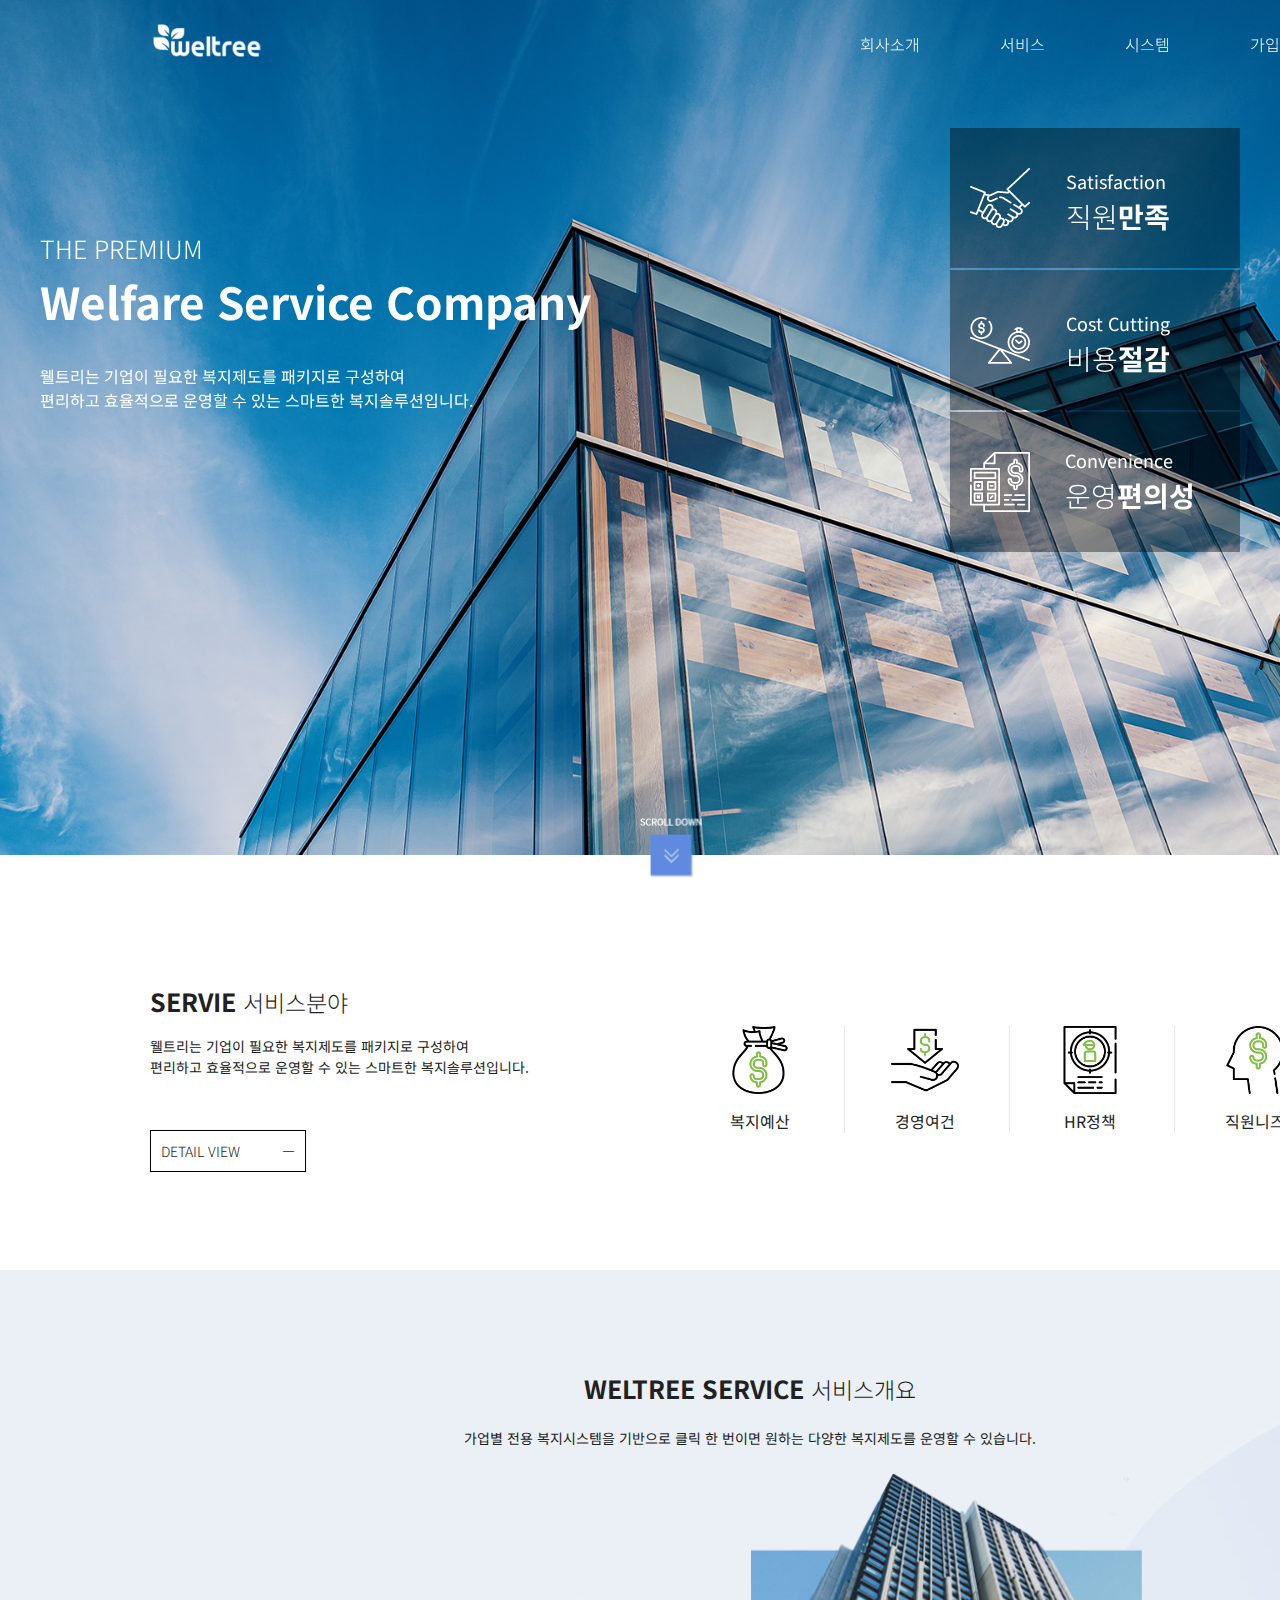
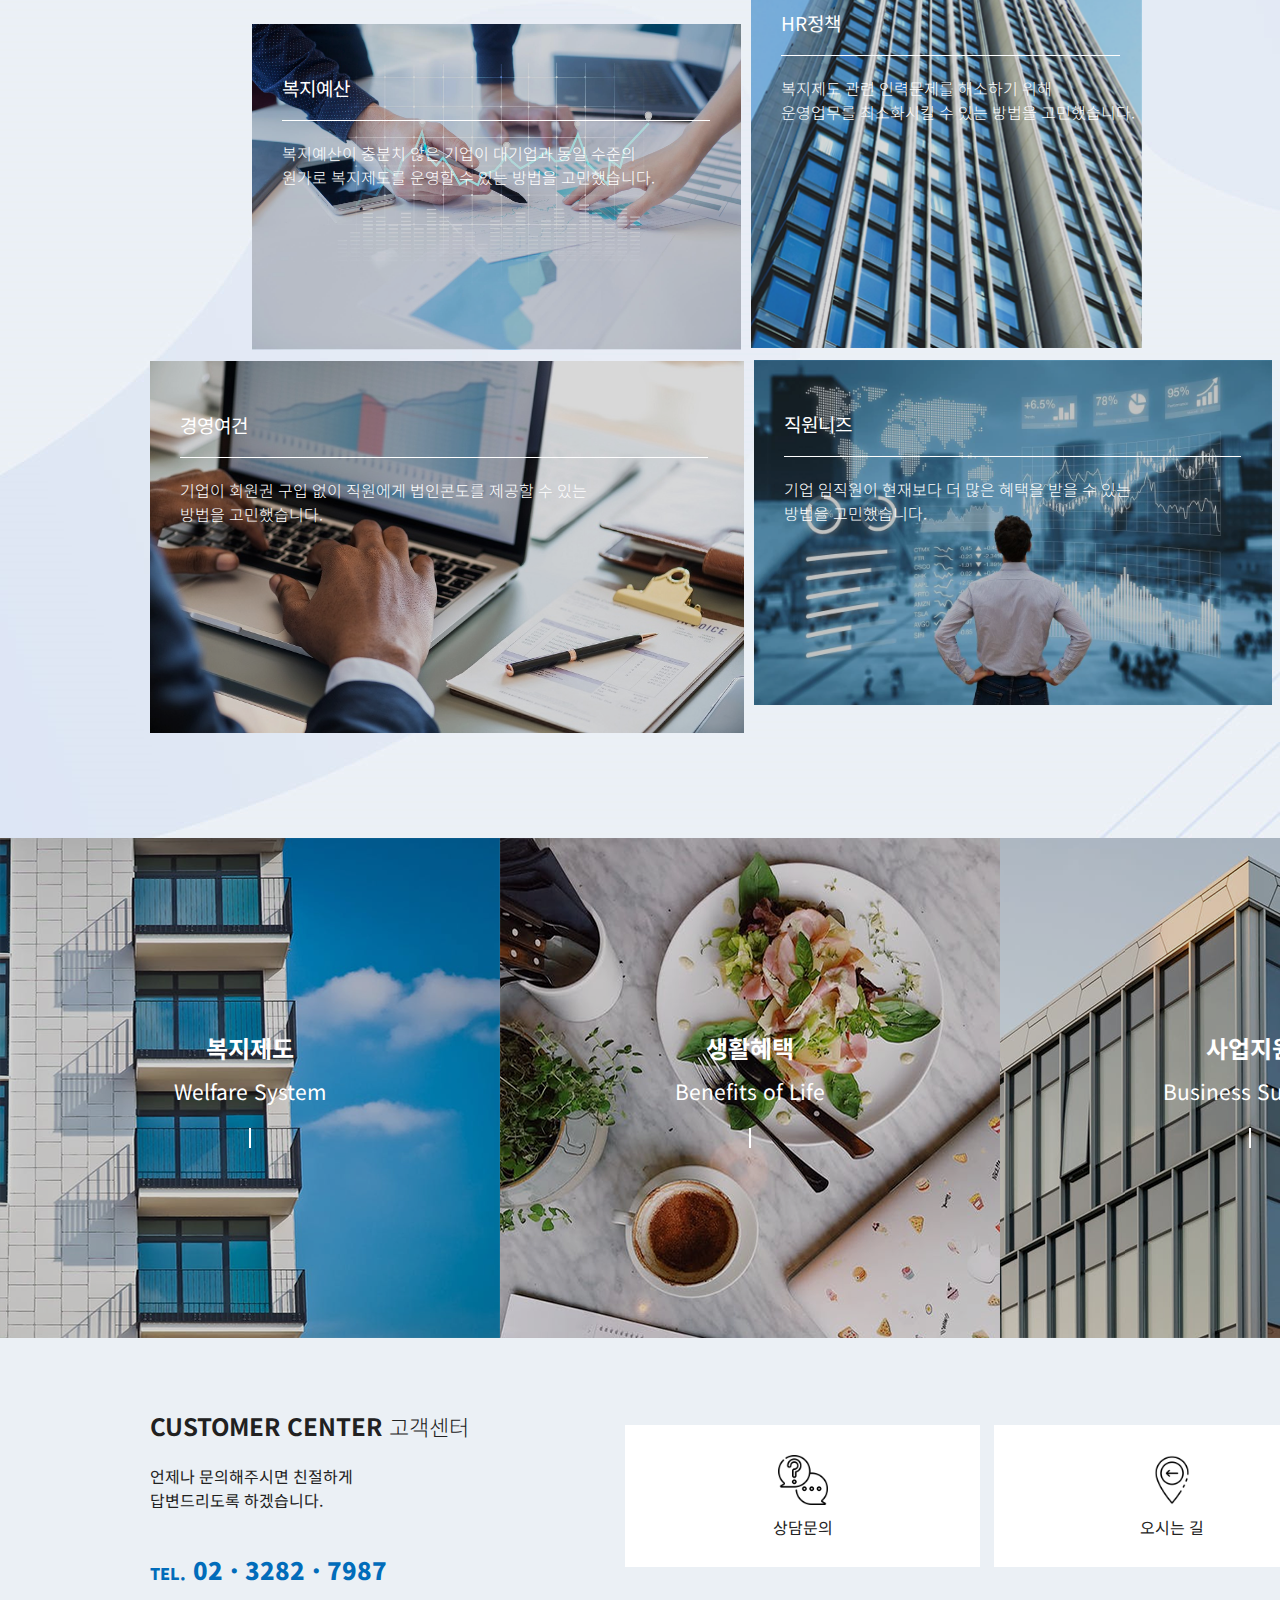
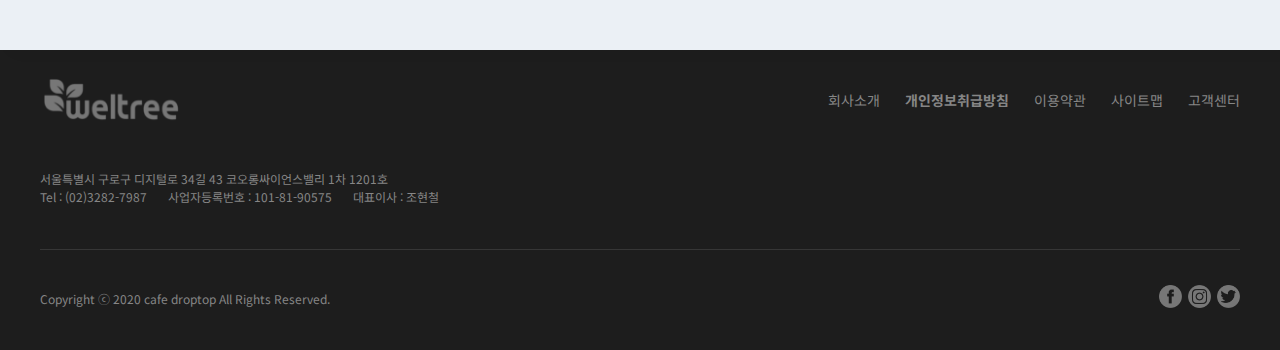
==== index.html @ df448336 "Add files via upload" ====
<!DOCTYPE html>
<html lang="ko">

<head>
    <meta charset="UTF-8">
    <meta name="viewport" content="width=device-width, initial-scale=1.0">
    <link rel="shortcut icon"
        href="https://search.pstatic.net/sunny/?src=https%3A%2F%2Fimg.ezwel.com%2Fwelfare%2Feznew%2Fservice%2Fimages%2Fweltree%2Ffavicon.ico&type=f30_30_png_expire24">
    <title>Weltree</title>

    <!-- 자바스크립트 플러그인 -->
    <script src="https://ajax.googleapis.com/ajax/libs/jquery/1.8.2/jquery.min.js"></script>
    <!-- 사용자 js -->
    <script src="./js/main.js"></script>

    <!-- 사용자 CSS -->
    <link rel="stylesheet" href="./css/reset.css">
    <link rel="stylesheet" href="./css/main.css">

    <!-- 폰트 -->
    <link rel="preconnect" href="https://fonts.gstatic.com">
    <link href="https://fonts.googleapis.com/css2?family=Noto+Sans+KR:wght@100;300;400;700;900&display=swap"
        rel="stylesheet">

    <!-- Swiper -->
    <script src="https://unpkg.com/swiper/swiper-bundle.min.js"></script>
    <link rel="stylesheet" href="https://unpkg.com/swiper/swiper-bundle.min.css">


</head>

<body>
    <div id="wrap">
        <div id="header">
            <div class="container1500">
                <div class="container1200">
                    <a href="index.html" id="logo">
                        <h1 class="logo"></h1>
                    </a>

                    <nav>
                        <ul class="depth1">
                            <li><a href="sub1.html">회사소개</a>
                                <ul class="depth2">
                                    <li><a href="#">서비스 구조</a></li>
                                    <li><a href="#">서비스 배경</a></li>
                                    <li><a href="#">서비스 주체</a></li>
                                    <li><a href="#">이용 프로세스</a></li>
                                    <li><a href="#">도입효과</a></li>
                                    <li><a href="sub1_6.html">오시는 길</a></li>
                                </ul>
                            </li>
                            <li><a href="sub2.html">서비스</a>
                                <ul class="depth2">
                                    <li><a href="#">복지제도</a></li>
                                    <li><a href="#">생활혜택</a></li>
                                    <li><a href="#">사업지원</a></li>
                                </ul>
                            </li>
                            <li><a href="#">시스템</a>
                                <ul class="depth2">
                                    <li><a href="#">사용자시스템</a></li>
                                    <li><a href="#">관리자시스템</a></li>
                                </ul>
                            </li>
                            <li><a href="#">가입안내</a>
                                <ul class="depth2">
                                    <li><a href="#">가입신청</a></li>
                                    <li><a href="#">이용료 정산</a></li>
                                    <li><a href="#">서비스 문의</a></li>
                                </ul>
                            </li>
                        </ul>
                    </nav>
                </div>
            </div>
        </div>

        <div id="visual">
            <div class="swiper-container">
                <div class="swiper-wrapper">

                    <div class="swiper-slide" style="background-image:url(img/main/banner1.png)">
                        <div class="container1200">
                            <div class="title">
                                <h2>THE PREMIUM</h2>
                                <h1>Welfare Service Company</h1>
                                <h3>웰트리는 기업이 필요한 복지제도를 패키지로 구성하여 <br>
                                    편리하고 효율적으로 운영할 수 있는 스마트한 복지솔루션입니다.</h3>
                            </div>
                            <div class="transbox">
                                <div class="transbox1">
                                    <img src="./img/main/satisfaction.png" alt="직원만족">
                                    <div>
                                        <h4>Satisfaction</h4>
                                        <h5>직원<span>만족</span></h5>
                                    </div>
                                </div>

                                <div class="transbox2">
                                    <img src="./img/main/costcutting.png" alt="비용절감">
                                    <div>
                                        <h4>Cost Cutting</h4>
                                        <h5>비용<span>절감</span></h5>
                                    </div>
                                </div>

                                <div class="transbox3">
                                    <img src="./img/main/convenience.png" alt="운영편의성">
                                    <div>
                                        <h4>Convenience</h4>
                                        <h5>운영<span>편의성</span></h5>
                                    </div>
                                </div>
                            </div>
                        </div>
                    </div>

                    <div class="swiper-slide" style="background-image:url(img/main/banner2.png)">
                        <div class="container1200">
                            <div class="title">
                                <h2>THE PREMIUM</h2>
                                <h1>Welfare Service Company</h1>
                                <h3>웰트리는 기업이 필요한 복지제도를 패키지로 구성하여<br>
                                    편리하고 효율적으로 운영할 수 있는 스마트한 복지솔루션입니다.</h3>
                            </div>
                            <div class="transbox">
                                <div class="transbox1">
                                    <img src="./img/main/satisfaction.png" alt="직원만족">
                                    <div>
                                        <h4>Satisfaction</h4>
                                        <h5>직원<span>만족</span></h5>
                                    </div>
                                </div>

                                <div class="transbox2">
                                    <img src="./img/main/costcutting.png" alt="비용절감">
                                    <div>
                                        <h4>Cost Cutting</h4>
                                        <h5>비용<span>절감</span></h5>
                                    </div>
                                </div>

                                <div class="transbox3">
                                    <img src="./img/main/convenience.png" alt="운영편의성">
                                    <div>
                                        <h4>Convenience</h4>
                                        <h5>운영<span>편의성</span></h5>
                                    </div>
                                </div>
                            </div>
                        </div>
                    </div>

                    <div class="swiper-slide" style="background-image:url(img/main/banner3.png)">
                        <div class="container1200">
                            <div class="title">
                                <h2>THE PREMIUM</h2>
                                <h1>Welfare Service Company</h1>
                                <h3>웰트리는 기업이 필요한 복지제도를 패키지로 구성하여<br>
                                    편리하고 효율적으로 운영할 수 있는 스마트한 복지솔루션입니다.</h3>
                            </div>

                            <div class="transbox">
                                <div class="transbox1">
                                    <img src="./img/main/satisfaction.png" alt="직원만족">
                                    <div>
                                        <h4>Satisfaction</h4>
                                        <h5>직원<span>만족</span></h5>
                                    </div>
                                </div>

                                <div class="transbox2">
                                    <img src="./img/main/costcutting.png" alt="비용절감">
                                    <div>
                                        <h4>Cost Cutting</h4>
                                        <h5>비용<span>절감</span></h5>
                                    </div>
                                </div>

                                <div class="transbox3">
                                    <img src="./img/main/convenience.png" alt="운영편의성">
                                    <div>
                                        <h4>Convenience</h4>
                                        <h5>운영<span>편의성</span></h5>
                                    </div>
                                </div>
                            </div>
                        </div>
                    </div>

                </div>
            </div>

            <!-- <div class="container1200">
                <div class="title">
                    <h2>THE PREMIUM</h2>
                    <h1>Welfare Service Company</h1>
                    <h3>웰트리는 기업이 필요한 복지제도를 패키지로 구성하여 <br>
                        편리하고 효율적으로 운영할 수 있는 스마트한 복지솔루션입니다.</h3>
                </div>
            </div> -->
            <div class="box page-start"></div>
        </div>

        <!-- Initialize Swiper -->
        <script>
            var swiper = new Swiper('.swiper-container', {
                spaceBetween: 30,
                effect: 'fade',
                speed: 2000,
                autoplay: {
                    delay: 3000,
                    disableOnInteraction: false,
                }
            });
        </script>


        <div id="contents">
            <div class="container1500">
                <div id="content1">
                    <div class="container1200">
                        <img src="img/main/scroll_down.png" class="scroll_down" alt="scroll down">
                        <div class="left">
                            <h2>SERVIE <span>서비스분야</span></h2>
                            <h3>웰트리는 기업이 필요한 복지제도를 패키지로 구성하여<br>
                                편리하고 효율적으로 운영할 수 있는 스마트한 복지솔루션입니다.</h3>
                            <a href="sub2.html">DETAIL VIEW　　　ㅡ</a>
                        </div>

                        <div class="right">
                            <div class="wrap">
                                <div>
                                    <img src="img/main/046-money.png" alt="복지예산">
                                    <p>복지예산</p>
                                </div>
                                <div>
                                    <img src="img/main/016-profit.png" alt="경영여건">
                                    <p>경영여건</p>
                                </div>
                                <div>
                                    <img src="img/main/026-resume.png" alt="HR정책">
                                    <p>HR정책</p>
                                </div>
                                <div>
                                    <img src="img/main/049-think.png" alt="직원니즈">
                                    <p>직원니즈</p>
                                </div>
                            </div>
                        </div>
                    </div>
                </div>

                <div id="content2">
                    <div class="container1500">
                        <div class="container1200">
                            <h2>WELTREE SERVICE <span>서비스개요</span></h2>
                            <h3>가업별 전용 복지시스템을 기반으로 클릭 한 번이면 원하는 다양한 복지제도를 운영할 수 있습니다.</h3>

                            <div class="box">
                                <div class="top">
                                    <div>
                                        <h4>복지예산</h4>
                                        <img src="img/main/line1.png" alt="line">
                                        <p>복지예산이 충분치 않은 기업이 대기업과 동일 수준의 <br>
                                            원가로 복지제도를 운영할 수 있는 방법을 고민했습니다.</p>
                                    </div>
                                    <div>
                                        <h4>HR정책</h4>
                                        <img src="img/main/line2.png" alt="line">
                                        <p>복지제도 관련 인력문제를 해소하기 위해 <br>
                                            운영업무를 최소화시킬 수 있는 방법을 고민했습니다.</p>
                                    </div>
                                </div>
                                <div class="bottom">
                                    <div>
                                        <h4>경영여건</h4>
                                        <img src="img/main/line3.png" alt="line">
                                        <p>기업이 회원권 구입 없이 직원에게 법인콘도를 제공할 수 있는 <br>
                                            방법을 고민했습니다.</p>
                                    </div>
                                    <div>
                                        <h4>직원니즈</h4>
                                        <img src="img/main/line4.png" alt="line">
                                        <p>기업 임직원이 현재보다 더 많은 혜택을 받을 수 있는 <br> 방법을 고민했습니다.</p>
                                    </div>
                                </div>
                            </div>
                        </div>
                    </div>
                </div>

                <div id="content3">
                    <a href="#">
                        <div class="box1">
                            <h3>복지제도</h3>
                            <h4>Welfare System</h4>
                            <img src="img/main/vline.png" alt="line">
                        </div>
                    </a>
                    <a href="#">
                        <div class="box2">
                            <h3>생활혜택</h3>
                            <h4>Benefits of Life</h4>
                            <img src="img/main/vline.png" alt="line">
                        </div>
                    </a>
                    <a href="#">
                        <div class="box3">
                            <h3>사업지원</h3>
                            <h4>Business Support</h4>
                            <img src="img/main/vline.png" alt="line">
                        </div>
                    </a>
                </div>

                <div id="content4">
                    <div class="container1200">
                        <div class="left non_pointer">
                            <h2>CUSTOMER CENTER
                                <span>고객센터</span>
                            </h2>
                            <h3>언제나 문의해주시면 친절하게 <br>
                                답변드리도록 하겠습니다.</h3>
                            <p><span>TEL.</span>
                                02 · 3282 · 7987</p>
                        </div>
                        <div class="right">
                            <a href="#">
                                <div>
                                    <img src="img/main/question.png" alt="상담문의">
                                    <p>상담문의</p>
                                </div>
                            </a>

                            <a href="sub1_6.html">
                                <div>
                                    <img src="img/main/location.png" alt="오시는길">
                                    <p>오시는 길</p>
                                </div>
                            </a>
                        </div>
                    </div>
                </div>
            </div>
        </div>

        <div id="footer">
            <div class="container1200">
                <div class="top">
                    <div class="left">
                        <h1><a href="index.html"><img src="img/footer_logo.png" alt="footer logo"></a></h1>

                        <p>서울특별시 구로구 디지털로 34길 43 코오롱싸이언스밸리 1차 1201호 <br>
                            Tel : (02)3282-7987&nbsp;&nbsp;&nbsp;&nbsp;&nbsp;&nbsp;&nbsp;사업자등록번호 :
                            101-81-90575&nbsp;&nbsp;&nbsp;&nbsp;&nbsp;&nbsp;&nbsp;대표이사 : 조현철
                        </p>

                    </div>
                    <div class="right">
                        <ul>
                            <li><a href="#">회사소개</a></li>
                            <li><a href="#">개인정보취급방침</a></li>
                            <li><a href="#">이용약관</a></li>
                            <li><a href="#">사이트맵</a></li>
                            <li><a href="#">고객센터</a></li>
                        </ul>
                    </div>
                </div>

                <img src="img/footer_line.png" alt="footer line">

                <div class="bottom">
                    <div class="left">
                        <p>Copyright ⓒ 2020 cafe droptop All Rights Reserved.</p>
                    </div>
                    <div class="right">
                        <ul>
                            <li><a href="#"><img src="img/facebook.png" alt="페이스북"></a></li>
                            <li><a href="#"><img src="img/instagram.png" alt="인스타그램"></a></li>
                            <li><a href="#"><img src="img/twitter.png" alt="트위터"></a></li>
                        </ul>
                    </div>
                </div>
            </div>
        </div>
    </div>
    <!--//wrap-->
</body>

</html>
---- css/main.css ----
/* main.css */

/* 레이아웃 */
#wrap {width: 100%; margin: 0 auto;}
#header {
    width: 100%; height: 84px;
    position: relative;
    left: 50%;
    transform: translateX(-50%);
    position: fixed;
    /* background-color: red; */
    z-index: 3;
}
#visual {
    width: 100%; height: 100vh; /*마법의키다,,!*/
}
#contents {
    width: 100%; height: 100%;
    position: relative;
}
#content1 {width: 100%; height: 370px;}
#content2 {width: 100%; height: 1168px;}
#content3 {width: 100%; height: 500px;}
#content4 {width: 100%; height: 312px; background-color: #EBF0F5;}
#footer {width: 100%; height: 300px; background-color: #1D1D1D;}


@media (max-width: 1930px) {
    #wrap {width: 100%;}
}
/* 화면 너비 0~1200px (20px은 오차범위) */
 @media (max-width: 1220px) {
    #wrap {width: 100%;}
}
 /* 화면 너비 0~768px */
@media (max-width: 768px) {
    #wrap {width: 100%;}
}
 /* 화면 너비 0~480px */
@media (max-width: 480px) {
    #wrap {width: 100%;}
}


/* 헤더 */
#header .container1200 {
    width: 1200px; height: 84px;
    margin: 0 auto;
    position: relative;
    /* outline: 1px solid red; */
}
#header nav{
    position: absolute;
    right: 0; top: 32px;
}
#header nav > ul.depth1 > li {
    float: left;
    text-align: center;
    font-size: 16px;
    z-index: 1;
}
#header nav > ul.depth1 > li > a {
    display: block;
    padding: 0px 40px;
    color: #fff;
    padding-bottom: 25px;
    font-weight: 300;
}
/* 2단계 밑줄 호버 */
#header nav ul.depth2 > li > a {
    color: rgb(119, 119, 119);
    font-size: 15px;
    position: relative;
	display: inline-block;
	/* margin: 5px 0px; */
	outline: none;
	text-decoration: none;
	text-transform: uppercase;
	/* letter-spacing: 1px; */
	font-weight: 400;
    text-shadow: 0 0 1px rgba(255,255,255,0.3);
    -webkit-transition: color 0.3s;
	-moz-transition: color 0.3s;
    transition: color 0.3s;
    padding: 3px;
    /* outline: 1px solid red; */
}
#header nav ul.depth2 > li > a::after {
	position: absolute;
	left: 0;
	width: 100%;
	height: 2px;
	background: #016dba;
	content: '';
	opacity: 0;
	-webkit-transition: opacity 0.3s, -webkit-transform 0.3s;
	-moz-transition: opacity 0.3s, -moz-transform 0.3s;
	transition: opacity 0.3s, transform 0.3s;
	-webkit-transform: translateY(-10px);
	-moz-transform: translateY(-10px);
	transform: translateY(-10px);
}
#header nav ul.depth2 > li > a::after {
	bottom: 0;
	-webkit-transform: translateY(10px);
	-moz-transform: translateY(10px);
	transform: translateY(10px);
}
#header nav ul.depth2 > li > a:hover::before,
#header nav ul.depth2 > li > a:focus::before,
#header nav ul.depth2 > li > a:hover::after,
#header nav ul.depth2 > li > a:focus::after {
	opacity: 1;
	-webkit-transform: translateY(-1px);
	-moz-transform: translateY(-1px);
	transform: translateY(-1px);
}


#header nav ul.depth2 li {
    margin-top: 13px;
    /* outline: 1px solid red; */
}
#header .container1500 {
    width: 1500px; height: 84px;
    margin: 0 auto;
    overflow: hidden;
    transition-duration: 0.3s;
}
#header .logo {
    width: 114.24px; height: 40px;
    background-image: url('../img/header_logo1.png');
    z-index: 1;
    position: relative;
    top: 21px;
}
.down {
    background-color:rgba(0,0,0,.8);
    -webkit-transition-duration:0.4s;
    -webkit-transition-timing-function:ease;
    transition-duration:0.4s;
    transition-timing-function:ease;
  }


/* 비주얼 */
.swiper-container {
    width: 100%;
    height: 100%;
  }
.swiper-slide {
    background-position: center;
    background-size: cover;
}
#visual .box {
    width: 1500px; height: 45px;
    background-color: #fff;
    margin: 0 auto;
    position: relative;
    top: -45px;
    z-index: 2;
}
/* 비주얼 타이틀 */
.swiper-slide > .container1200 {
    width: 1200px; height: 100%;
    /* outline: 1px solid red; */
    margin: 0 auto;
    position: relative;
}
.swiper-slide .title {
    padding-top: 18vw;
    color: #fff;
}
.swiper-slide .title > h1,
.swiper-slide .title > h2,
.swiper-slide .title > h3{
    color: #fff;
}


.swiper-slide .title h2 {font-size: 25px; font-weight: 300;}
.swiper-slide .title h1 {font-size: 44px; font-weight: 700;}
.swiper-slide .title h3 {font-size: 16px; margin-top: 30px;}
/* 비주얼 박스 */
.swiper-slide .transbox {
    float: right;
    position: absolute;
    right: 0;
    top: 10vw;
}
.swiper-slide .transbox > div {
    width: 290px; height: 140px;
    background-color: rgba(0, 0, 0, 0.384);
    /* outline: 1px solid yellow; */
    margin-bottom: 2px;
}
.swiper-slide .transbox > div h4, h5 {
    color: #fff;
}
.swiper-slide .transbox > div h4 {
    font-size: 18px;
    margin-top: 30px;
}
.swiper-slide .transbox > div h5 {
    font-size: 28px;
    font-weight: 300;
}
.swiper-slide .transbox > div h5 span {
    font-weight: 700;
}
.swiper-slide .transbox > div > div {
    float: right;
    margin-right: 70px;
    margin-top: 10px;
    /* outline: 1px solid green; */
}
.swiper-slide .transbox > div:last-child > div {
    margin-top: 5px;
    margin-right: 45px;
    
}
.swiper-slide .transbox > div > img {
    padding: 40px 0px 0 20px;
}


/* 콘텐츠 레이아웃1500 */
#contents > .container1500 {
    width: 1500px;
    margin: 0 auto;
    /* outline: 1px solid blue; */
    box-shadow: 12px -2px 20px 1px rgba(0, 0, 0, 0.041);

}
/* 콘텐츠1 */
#content1 .scroll_down {
    width: 62px; height: 64px;
    position: absolute;
    left: 50%;
    top: -85px;
    z-index: 2;
}
#content1 > .container1200 {
    width: 1200px; height: inherit;
    margin: 0 auto;
    /* outline: 1px solid red; */
}
#content1 .left {
    width: 530px;
    float: left;
    padding-top: 83px;
}
#content1 .right {
    width: 670px;
    float: right;
}
#content1 .left h2 {
    font-weight: 700;
    font-size: 25px;
    margin-bottom: 15px;
}
#content1 .left h2 span {
    font-weight: 300;
    font-size: 23px;
}
#content1 .left h3 {
    font-weight: 400;
    font-size: 14px;
    margin-bottom: 60px;
}
#content1 .left a {
    border: 1px solid #000;
    padding: 10px 10px;
    font-size: 14px;
    font-weight: 300;
}
#content1 .right > .wrap {
    margin-top: 126px;
}
#content1 .right > .wrap > div {
    display: inline-block;
    text-align: center;
    width: 160px;
    border-left: 1px solid #E7E7E7;
    /* outline: 1px solid red; */
}
#content1 .right > .wrap > div:first-child {
    border-left: none;
}
#content1 .right > .wrap > div p {
    margin-top: 10px;
}


/* 콘텐츠2 */
#content2 .container1500 {
    width: 1500px;
    height: 100%;
    margin: 0 auto;
    background-image: url('../img/main/content2_bg.png');
}
#content2 .container1200 {
    width: 1200px; height: inherit;
    text-align: center;
    /* outline: 1px solid red; */
    margin: 0 auto;
}
#content2 h2 {
    font-weight: 700;
    font-size: 25px;
    margin-bottom: 20px;
    padding-top: 100px;
}
#content2 h2 span {
    font-weight: 300;
    font-size: 23px;
}
#content2 h3 {
    font-weight: 400;
    font-size: 14px;
    margin-bottom: 20px;
}
#content2 .box .top {
    padding-left: 102px;
}
#content2 .box .top div{
    float: left;
    margin-bottom: 10px;
}
#content2 .box .top div:nth-child(1) {
    width: 489px; height: 326px;
    background-image: url('../img/main/content2_1.png');
    margin-top: 155px;
    margin-right: 10px;
}
#content2 .box .top div:nth-child(2) {
    width: 390.7px; height: 479.99px;
    background-image: url('../img/main/content2_2.png');
}
#content2 .box .bottom {
    width:1123px; height: 383px;
    /* background-color: red; */
}
#content2 .box .bottom div{
    float: left;
}
#content2 .box .bottom div:nth-child(1) {
    width: 594px; height: 372px;
    background-image: url('../img/main/content2_3.png');
    margin-top: 1px;
}
#content2 .box .bottom div:nth-child(2) {
    width: 518px; height: 345px;
    background-image: url('../img/main/content2_4.png');
    margin-left: 10px;
}
/* 호버 */
#content2 .box .top div:nth-child(1):hover {
    background-image: url('../img/main/trans1.png');
    transition-duration: 0.5s;
}
#content2 .box .top div:nth-child(2):hover {
    background-image: url('../img/main/trans2.png');
    transition-duration: 0.5s;
}
#content2 .box .bottom div:nth-child(1):hover {
    background-image: url('../img/main/trans3.png');
    transition-duration: 0.5s;
}
#content2 .box .bottom div:nth-child(2):hover {
    background-image: url('../img/main/trans4.png');
    transition-duration: 0.5s;
}
/* 텍스트 */
#content2 .box {
    color: #fff;
    text-align: start;
}
#content2 .box h4 {
    color: #fff;
    font-size: 19px;
}
#content2 .box p {
    font-weight: 300;
    margin-top: 15px;
}
#content2 .box .top div:nth-child(2) h4{
    padding-top: 140px;
}
#content2 .box .top div:nth-child(2) > h4,
#content2 .box .top div:nth-child(2) > img,
#content2 .box .top div:nth-child(2) > p {
    padding-left: 30px;
}
#content2 .box .top div:nth-child(1) h4,
#content2 .box .bottom div:nth-child(1) h4,
#content2 .box .bottom div:nth-child(2) h4 {
    padding-top: 50px;
    padding-left: 30px;
}
#content2 .box .top div:nth-child(1) > img,
#content2 .box .top div:nth-child(1) > p {
    padding-left: 30px;
}
#content2 .box .bottom div:nth-child(1) > img,
#content2 .box .bottom div:nth-child(1) > p {
    padding-left: 30px;
}
#content2 .box .bottom div:nth-child(2) > img,
#content2 .box .bottom div:nth-child(2) > p {
    padding-left: 30px;
}


/* 콘텐츠3 */
#content3 > a > div {
    width: 500px; height: 500px;
    float: left;
    text-align: center;
}
#content3 .box1 {
    background-image: url('../img/main/content2_5.png');
}
#content3 .box2 {
    background-image: url('../img/main/content2_6.png');
}
#content3 .box3 {
    background-image: url('../img/main/content2_7.png');
}
/* 호버 */
#content3 .box1:hover {
    background-image: url('../img/main/trans5.png');
    transition-duration: 0.5s;
}
#content3 .box2:hover {
    background-image: url('../img/main/trans6.png');
    transition-duration: 0.5s;
}
#content3 .box3:hover {
    background-image: url('../img/main/trans7.png');
    transition-duration: 0.5s;
}
/* 텍스트 */
#content3 div h3, #content3 div h4 {
    color: #fff;
}
#content3 div h3 {
    font-size: 24px;
    font-weight: 700;
    padding-top: 192px;
}
#content3 div h4 {
    font-size: 21px;
    margin-top: 10px;
}
#content3 div img {
    margin-top: 20px;
}


/* 콘텐츠4 */
#content4 .container1200 {
    width: 1200px; height: inherit;
    /* outline: 1px solid red; */
    margin: 0 auto;
}
#content4 .left {
    width: 475px;
    float: left;
    /* background-color: red; */
}
#content4 .right {
    width: 725px;
    float: left;
}
#content4 .left > h2 {
    font-weight: 700;
    font-size: 24px;
    padding-top: 70px;
    margin-bottom: 20px;
}
#content4 .left > h2 span {
    font-weight: 300;
    font-size: 22px;
}
#content4 .left > h3 {
    font-weight: 400;
    font-size: 16px;
    margin-bottom: 40px;
}
#content4 .left > p {
    color: #016CBA;
    font-size: 24px;
    font-weight: 900;
}
#content4 .left > p span {
    font-size: 16px;
}

#content4 .right a > div{
    width: 355px; height: 142px;
    background-color: #fff;
    text-align: center;
    display: inline-block;
    margin-top: 87px;
}
#content4 .right a:nth-child(1) div {
    margin-right: 10px;
}
#content4 .right a > div > img {
    padding-top: 30px;
    padding-bottom: 5px;
}


/* 푸터 */
#footer .container1200 {
    width: 1200px; height: inherit;
    margin: 0 auto;
    /* outline: 1px solid red; */
    color: #868686;
    font-size: 12px;
    position: relative;
}
/* top */
#footer .top > div {
    float: left;
}
#footer .top > .left {
    width: 600px;
}
#footer .top > .right {
    width: 600px;
}
#footer .top > .left > h1 img{
    margin-top: 25px;
    margin-bottom: 40px;
}
#footer .top > .left > p {
    margin-bottom: 30px;
}
#footer .top > .right ul {
    position: absolute;
    right: 0;
    top: 40px;
}
#footer .top > .right ul li {
    float: left;
}
#footer .top > .right ul li a {
    color: #868686;
    display: block;
    padding-left: 25px;
    font-size: 14px;
}
#footer .top > .right ul li:nth-child(2) {
    font-weight: 700;
}


/* bottom */
#footer .bottom > div {
    float: left;
}
#footer .bottom > .left {
    width: 600px;
}
#footer .bottom > .right {
    width: 600px;
}
#footer .bottom > .left p {
    line-height: 90px;
}
#footer .bottom > .right ul {
    position: absolute;
    bottom: 38px;
    right: 0;
}
#footer .bottom > .right ul li {
    float: left;
    padding-left: 6px;
}

.non_pointer {pointer-events: none;}
/* 헤더 배경 */
#header .container1500 {
    /* outline: 1px solid red; */
    /* background-image:url('../img/menu.jpg') */
}
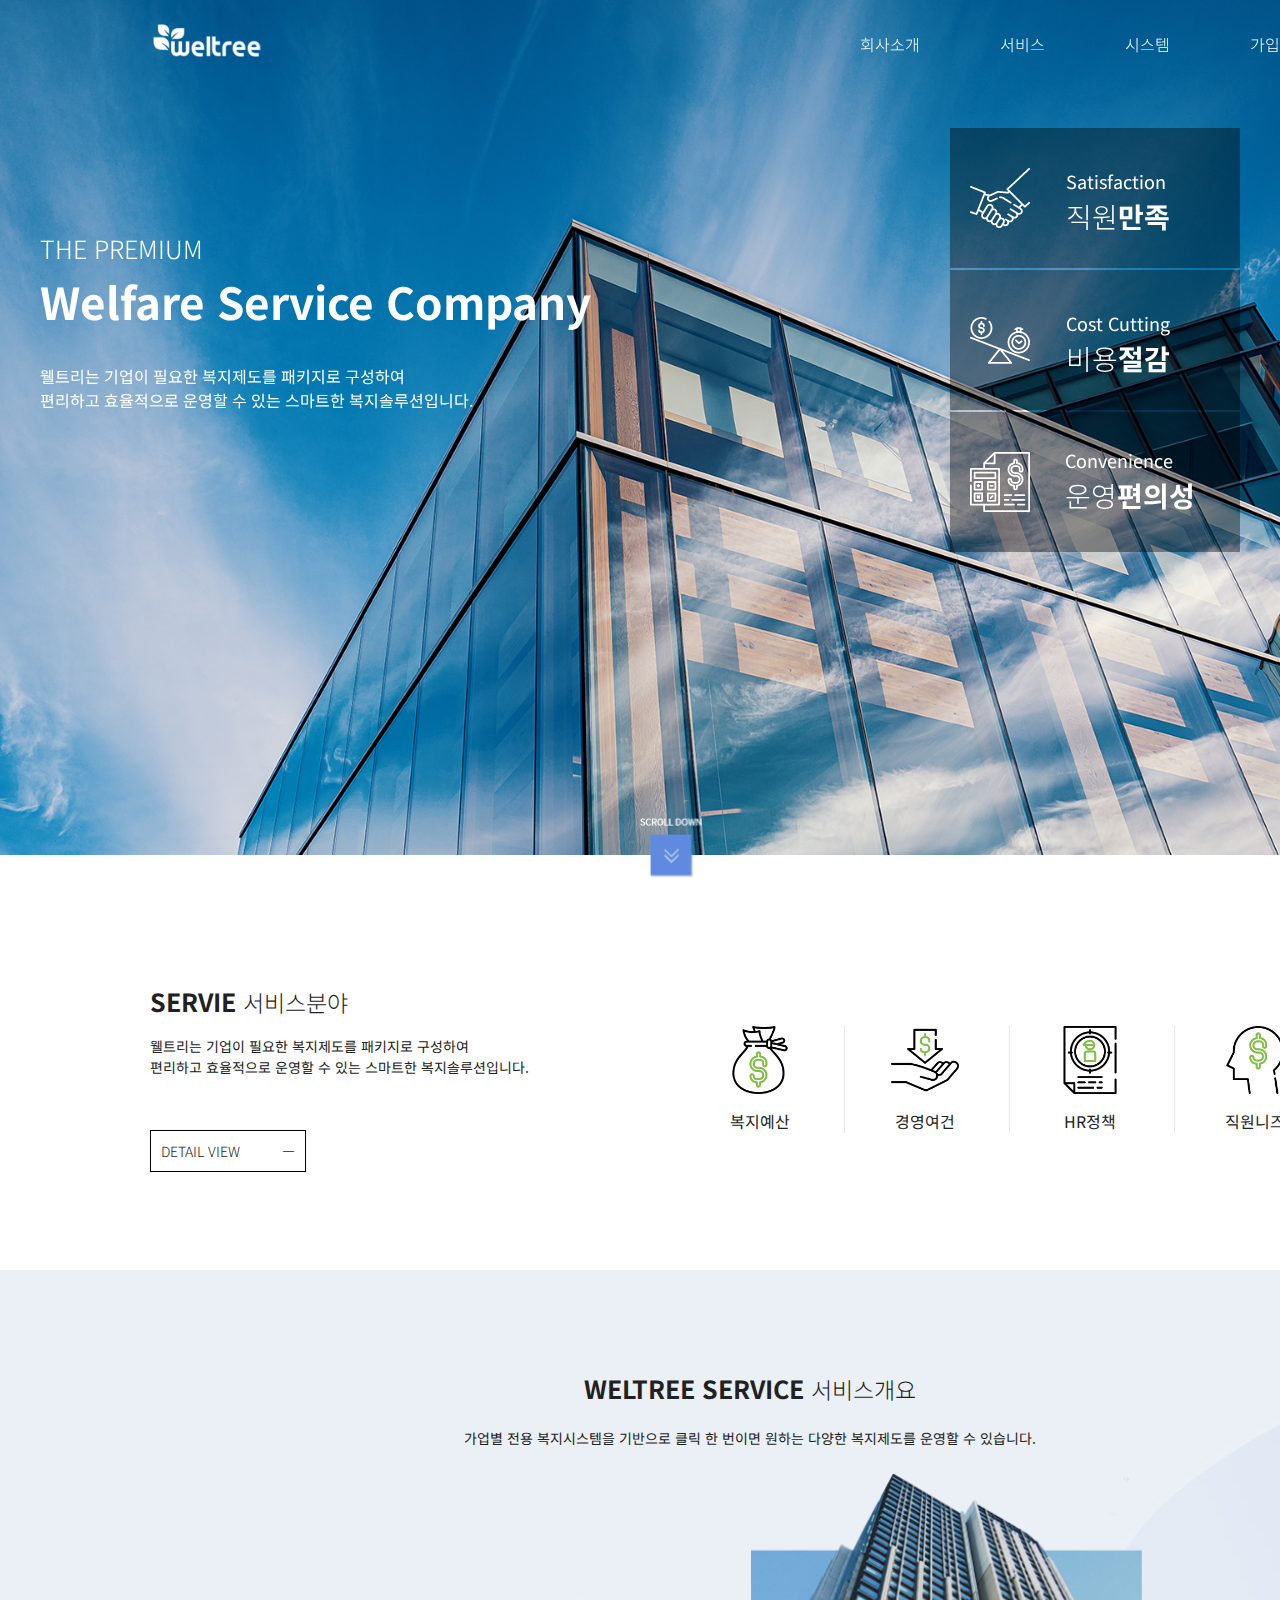
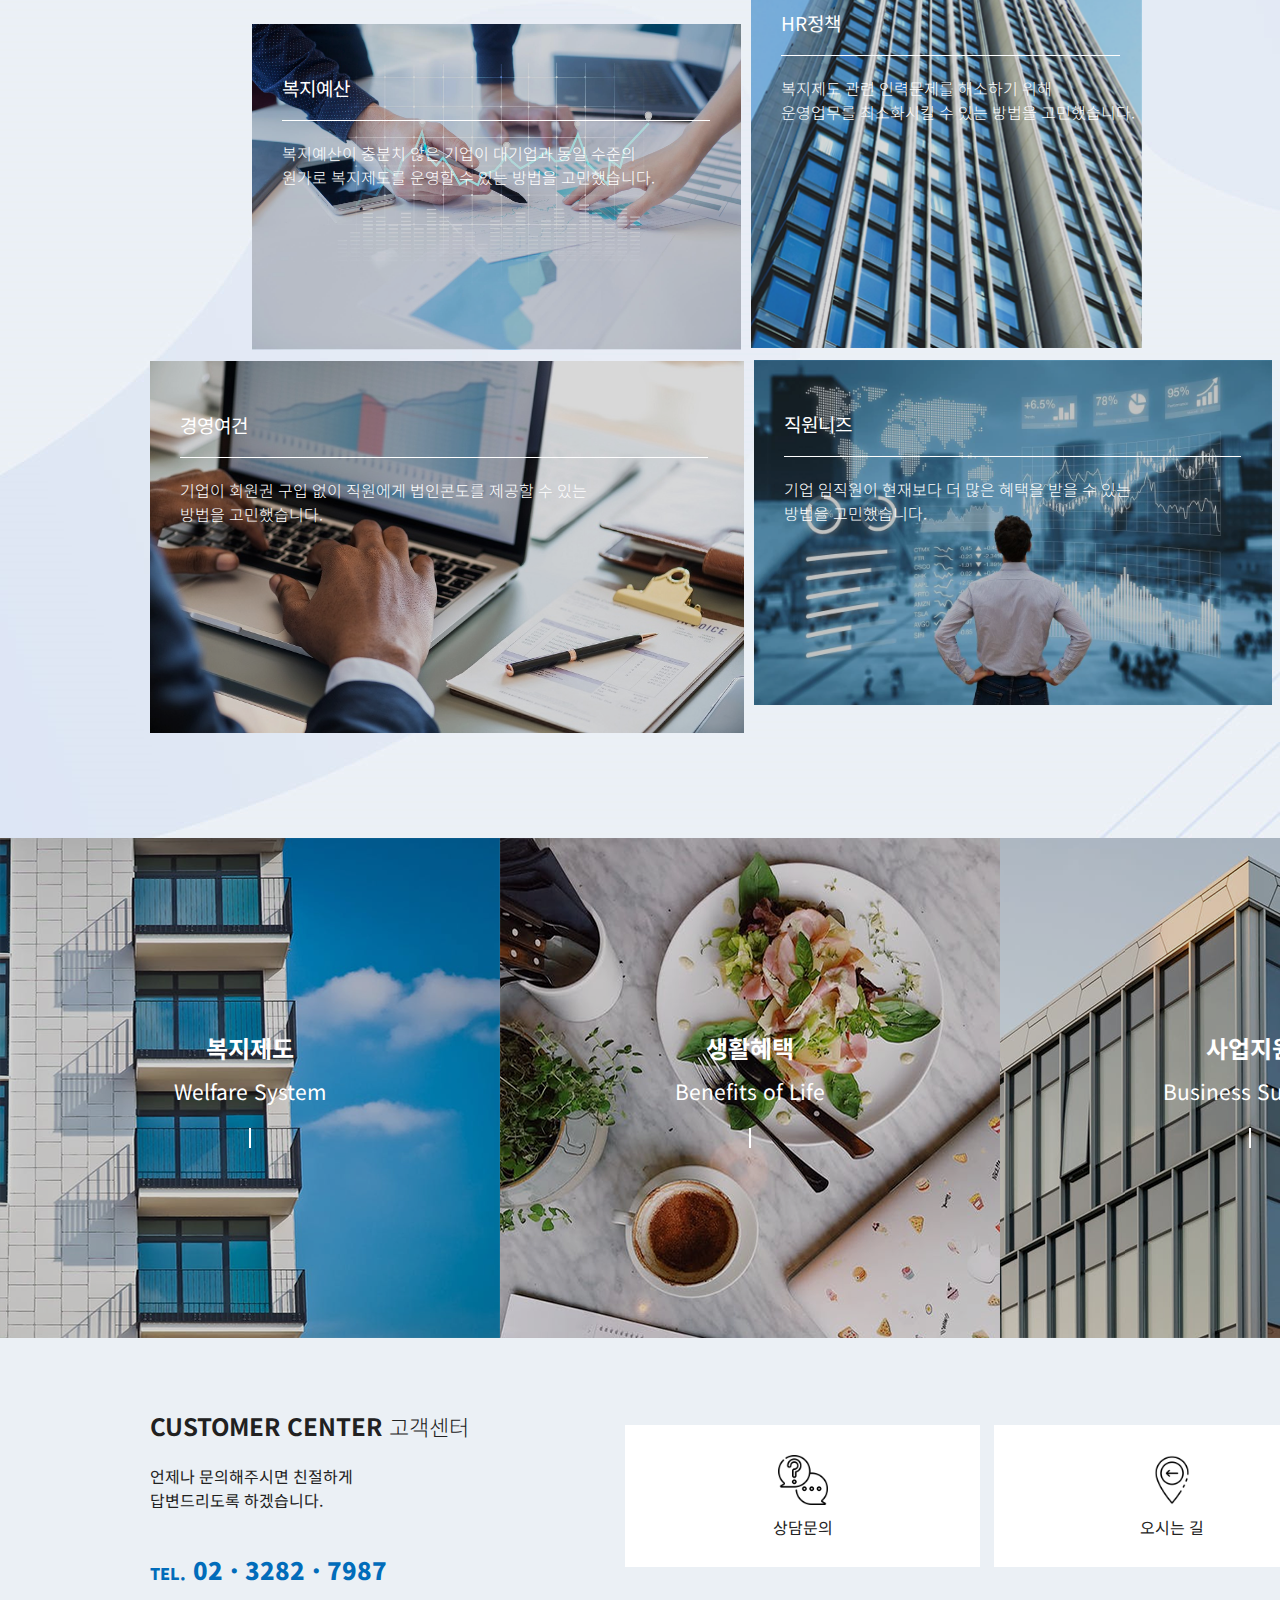
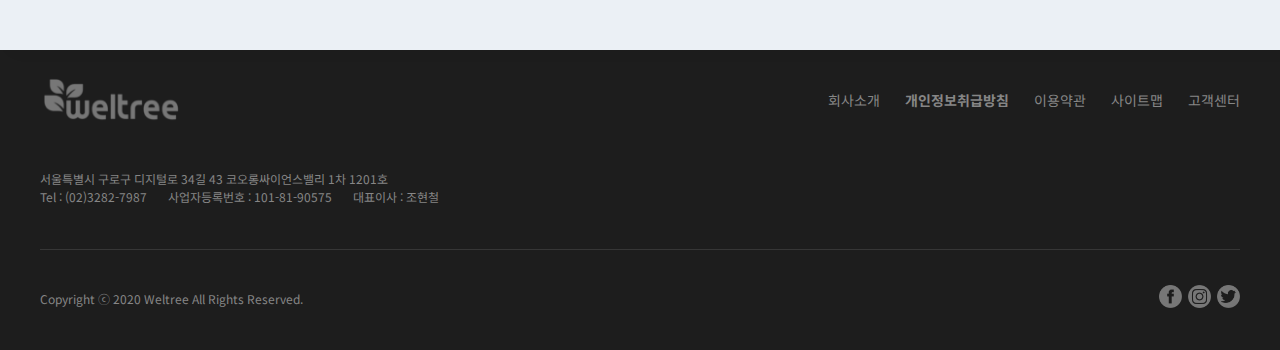
==== commit c183ea92: "Update index.html" ====
--- a/index.html
+++ b/index.html
@@ -373,7 +373,7 @@
 
                 <div class="bottom">
                     <div class="left">
-                        <p>Copyright ⓒ 2020 cafe droptop All Rights Reserved.</p>
+                        <p>Copyright ⓒ 2020 Weltree All Rights Reserved.</p>
                     </div>
                     <div class="right">
                         <ul>
@@ -389,4 +389,4 @@
     <!--//wrap-->
 </body>
 
-</html>+</html>
